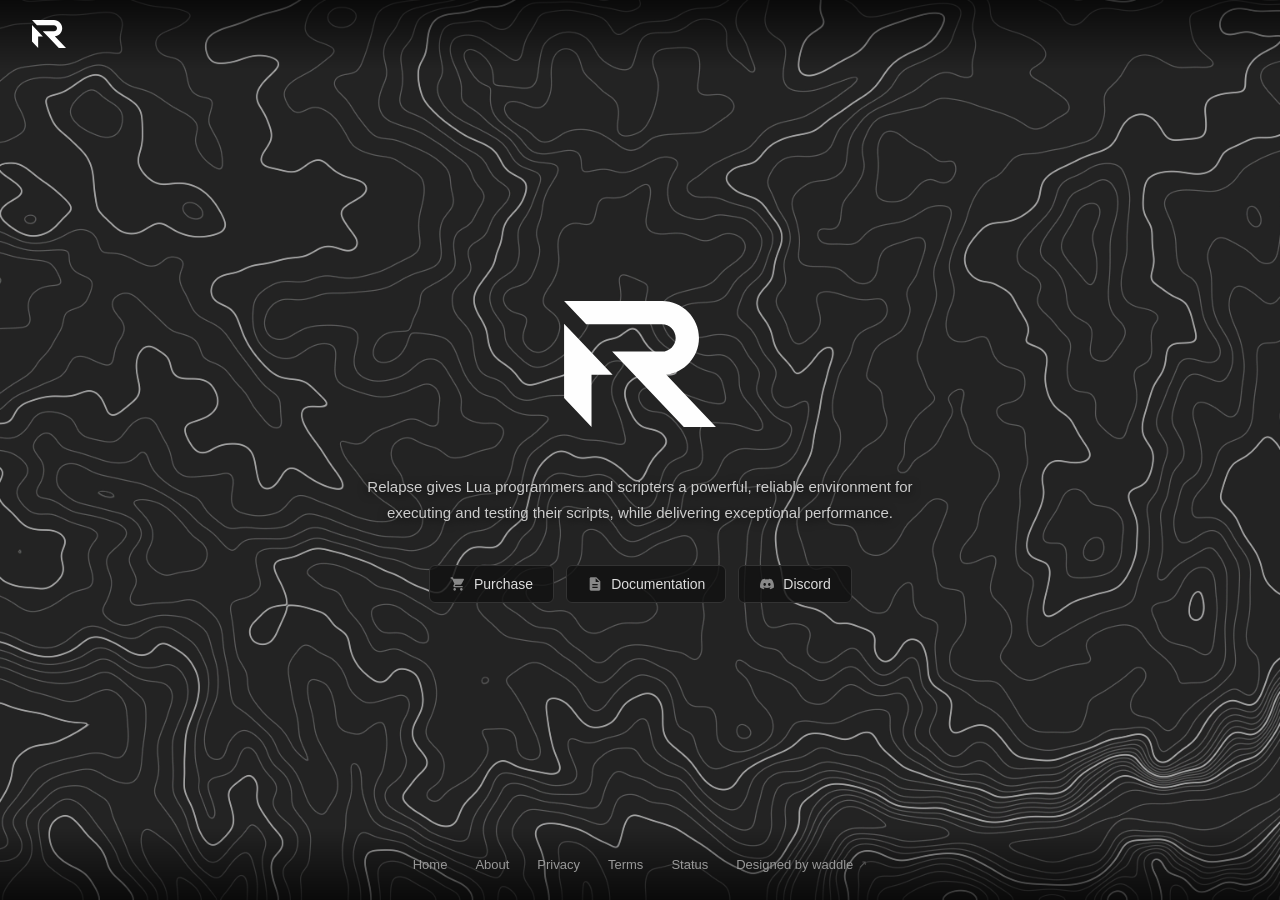
==== index.html @ ad413be1 "Fix HTML encoding issues in index.html" ====
<!DOCTYPE html>
<html lang="en">
<head>
  <meta charset="UTF-8">
  <meta name="viewport" content="width=device-width, initial-scale=1.0">
  <title>Relapse - The best </title>
   <link rel="stylesheet" href="reassets/restyle.css">
  <meta property="og:type" content="website">
  <meta property="og:site_name" content="Relapse">
  <meta property="og:title" content="Relapse — The best">
  <meta property="og:description" content="Relapse gives Lua programmers and scripters a powerful, reliable environment for executing and testing their scripts, while delivering exceptional performance..">
  <meta property="og:image" content="https://getrelapse.xyz/reassets/relapse2.svg">
  <meta property="og:url" content="https://getrelapse.xyz/
  <base target="_blank">
</head>
<body>

  <div class="topbar">
    <img src="reassets/relapse2.svg" alt="Relapse logo">
   <!-- <a class="login-btn" href="#">
      <svg width="14" height="14" viewBox="0 0 24 24" fill="#888"><path d="M12 12c2.21 0 4-1.79 4-4s-1.79-4-4-4-4 1.79-4 4 1.79 4 4 4zm0 2c-2.67 0-8 1.34-8 4v2h16v-2c0-2.66-5.33-4-8-4z"/></svg>
      Login
    </a> -->
  </div>

  <div class="hero">
    <div class="logo-row">
      <img src="reassets/relapse2.svg" alt="Relapse logo">
    </div>

    <p class="tagline">
    Relapse gives Lua programmers and scripters a powerful, reliable environment for 
    executing and testing their scripts, while delivering exceptional performance.
    </p>

    <div class="buttons">
      <a class="btn" href="https://get-relapse.mysellauth.com/product/relapse-key" target="_blank">
        <svg viewBox="0 0 24 24"><path d="M7 18c-1.1 0-1.99.9-1.99 2S5.9 22 7 22s2-.9 2-2-.9-2-2-2zM1 2v2h2l3.6 7.59-1.35 2.45c-.16.28-.25.61-.25.96 0 1.1.9 2 2 2h12v-2H7.42c-.14 0-.25-.11-.25-.25l.03-.12.9-1.63h7.45c.75 0 1.41-.41 1.75-1.03l3.58-6.49c.08-.14.12-.31.12-.49 0-.55-.45-1-1-1H5.21l-.94-2H1zm16 16c-1.1 0-1.99.9-1.99 2s.89 2 1.99 2 2-.9 2-2-.9-2-2-2z"/></svg>
        Purchase
      </a>
      <a class="btn" href="/docs.html" target="_blank">
        <svg viewBox="0 0 24 24"><path d="M14 2H6c-1.1 0-1.99.9-1.99 2L4 20c0 1.1.89 2 1.99 2H18c1.1 0 2-.9 2-2V8l-6-6zm2 16H8v-2h8v2zm0-4H8v-2h8v2zm-3-5V3.5L18.5 9H13z"/></svg>
        Documentation
      </a>
      <a class="btn" href="https://discord.gg/FCsgD7P6dp" target="_blank">
        <svg viewBox="0 0 24 24"><path d="M19.27 5.33C17.94 4.71 16.5 4.26 15 4a.09.09 0 0 0-.07.03c-.18.33-.39.76-.53 1.09a16.09 16.09 0 0 0-4.8 0c-.14-.34-.35-.76-.54-1.09c-.01-.02-.04-.03-.07-.03c-1.5.26-2.93.71-4.27 1.33c-.01 0-.02.01-.03.02c-2.72 4.07-3.47 8.03-3.1 11.95c0 .02.01.04.03.05c1.8 1.32 3.53 2.12 5.24 2.65c.03.01.06 0 .07-.02c.4-.55.76-1.13 1.07-1.74c.02-.04 0-.08-.04-.09c-.57-.22-1.11-.48-1.64-.78c-.04-.02-.04-.08-.01-.11c.11-.08.22-.17.33-.25c.02-.02.05-.02.07-.01c3.44 1.57 7.15 1.57 10.55 0c.02-.01.05-.01.07.01c.11.09.22.17.33.26c.04.03.04.09-.01.11c-.52.31-1.07.56-1.64.78c-.04.01-.05.06-.04.09c.32.61.68 1.19 1.07 1.74c.03.01.06.02.09.01c1.72-.53 3.45-1.33 5.25-2.65c.02-.01.03-.03.03-.05c.44-4.53-.73-8.46-3.1-11.95c-.01-.01-.02-.02-.04-.02zM8.52 14.91c-1.03 0-1.89-.95-1.89-2.12s.84-2.12 1.89-2.12c1.06 0 1.9.96 1.89 2.12c0 1.17-.84 2.12-1.89 2.12zm6.97 0c-1.03 0-1.89-.95-1.89-2.12s.84-2.12 1.89-2.12c1.06 0 1.9.96 1.89 2.12c0 1.17-.83 2.12-1.89 2.12z"/></svg>
        Discord
      </a>
    </div>
  </div>

<div class="footer">
  <a href="index.html">Home</a>
  <a href="#">About</a>
  <a href="#">Privacy</a>
  <a href="tos.html">Terms</a>
  <a href="#">Status</a>
  <a class="credit" href="https://waddles.cafe" target="_blank" rel="noopener">Designed by waddle</a>
</div>

</body>
</html>
---- reassets/restyle.css ----
* { margin: 0; padding: 0; box-sizing: border-box; }

html {
  width: 100%;
  height: 100%;
}

body {
  width: 100%;
  min-height: 100%;
  background: #000;
  color: #fff;
  font-family: -apple-system, BlinkMacSystemFont, "Segoe UI", Roboto, Helvetica, Arial, sans-serif;
  display: flex;
  flex-direction: column;
  background-image: url('bckgrnd.png');
  background-size: cover;
  background-position: center;
  background-repeat: no-repeat;
  background-attachment: fixed;
}

body.no-scroll {
  overflow: hidden;
  height: 100vh;
}

@keyframes waveIn {
  0% {
    opacity: 0;
    transform: translate3d(-24px, 40px, 0) scale(0.99);
    filter: blur(8px);
  }
  70% {
    opacity: 1;
    filter: blur(0);
  }
  100% {
    opacity: 1;
    transform: translate3d(0, 0, 0) scale(1);
    filter: blur(0);
  }
}

@keyframes floatSway {
  0%, 100% { transform: translate3d(0, 0, 0); }
  33%      { transform: translate3d(2px, -3px, 0); }
  66%      { transform: translate3d(-2px, 2px, 0); }
}

.topbar {
  display: flex;
  justify-content: space-between;
  align-items: center;
  padding: 20px 32px;
  background: linear-gradient(to bottom, rgba(0,0,0,0.7) 0%, rgba(0,0,0,0) 100%);
  opacity: 0;
  will-change: transform, opacity, filter;
  animation: waveIn 2.4s cubic-bezier(0.22, 1, 0.36, 1) forwards;
  animation-delay: 0.05s;
}

.topbar img {
  height: 28px;
  width: auto;
}

.login-btn {
  display: flex;
  align-items: center;
  gap: 6px;
  background: #111;
  border: 1px solid #222;
  color: #ccc;
  padding: 6px 14px;
  border-radius: 6px;
  font-size: 13px;
  cursor: pointer;
  text-decoration: none;
  transition: background 0.15s;
}

.login-btn:hover { background: #1a1a1a; }

.hero {
  flex: 1;
  display: flex;
  flex-direction: column;
  align-items: center;
  justify-content: center;
  text-align: center;
  padding: 40px 20px;
}

.logo-row {
  display: flex;
  align-items: center;
  justify-content: center;
  margin-bottom: 40px;
  opacity: 0;
  will-change: transform, opacity, filter;
  animation: waveIn 2.4s cubic-bezier(0.22, 1, 0.36, 1) forwards;
  animation-delay: 0.2s;
}

.logo-row img {
  height: 140px;
  width: auto;
  max-width: 90%;
  object-fit: contain;
  will-change: transform;
  animation: floatSway 10s ease-in-out infinite;
  animation-delay: 2.8s;
}

.logo-row h1 {
  font-size: 88px;
  font-weight: 600;
  letter-spacing: -2px;
  color: #fff;
  text-shadow: 0 0 20px rgba(0, 0, 0, 0.8);
}

.tagline {
  max-width: 560px;
  color: #ccc;
  font-size: 15px;
  line-height: 1.7;
  margin-bottom: 40px;
  text-shadow: 0 2px 10px rgba(0, 0, 0, 0.8);
  opacity: 0;
  will-change: transform, opacity, filter;
  animation: waveIn 2.4s cubic-bezier(0.22, 1, 0.36, 1) forwards;
  animation-delay: 0.4s;
}

.buttons {
  display: flex;
  gap: 12px;
  opacity: 0;
  will-change: transform, opacity, filter;
  animation: waveIn 2.4s cubic-bezier(0.22, 1, 0.36, 1) forwards;
  animation-delay: 0.6s;
}

.btn {
  display: flex;
  align-items: center;
  gap: 8px;
  background: rgba(17, 17, 17, 0.8);
  border: 1px solid #333;
  color: #ddd;
  padding: 10px 20px;
  border-radius: 6px;
  font-size: 14px;
  font-weight: 500;
  cursor: pointer;
  text-decoration: none;
  transition: background 0.2s ease, border-color 0.2s ease, transform 0.2s ease;
}

.btn:hover {
  background: #1a1a1a;
  border-color: #444;
  transform: translateY(-1px);
}

.btn svg {
  width: 16px;
  height: 16px;
  fill: #888;
  transition: fill 0.2s ease;
}

.btn:hover svg {
  fill: #bbb;
}

.footer {
  display: flex;
  justify-content: center;
  gap: 28px;
  padding: 28px 20px;
  background: linear-gradient(to top, rgba(0,0,0,0.7) 0%, rgba(0,0,0,0) 100%);
  opacity: 0;
  will-change: transform, opacity, filter;
  animation: waveIn 2.4s cubic-bezier(0.22, 1, 0.36, 1) forwards;
  animation-delay: 0.8s;
}

.footer a {
  color: #999;
  font-size: 13px;
  text-decoration: none;
  transition: color 0.2s ease;
}

.footer a:hover { color: #ddd; }


.footer .credit {
  display: inline-flex;
  align-items: center;
  gap: 5px;
}

.footer .credit::after {
  content: '↗';
  font-size: 11px;
  color: #555;
  transition: color 0.2s ease;
}

.footer .credit:hover::after {
  color: #c084fc;
}

.article-wrap {
  flex: 1;
  display: flex;
  flex-direction: column;
  padding: 20px 24px 80px;
  max-width: 640px;
  margin: 0 auto;
  width: 100%;
  opacity: 0;
  will-change: transform, opacity, filter;
  animation: waveIn 2.4s cubic-bezier(0.22, 1, 0.36, 1) forwards;
  animation-delay: 0.2s;
}

.back {
  display: inline-flex;
  align-items: center;
  gap: 6px;
  font-size: 13px;
  color: #666;
  margin-bottom: 40px;
  text-decoration: none;
  transition: color .15s ease;
}

.back:hover {
  color: #fff;
}

.article-title {
  font-size: clamp(26px, 5vw, 34px);
  font-weight: 600;
  letter-spacing: -1px;
  color: #fff;
  margin-bottom: 6px;
  text-shadow: 0 0 20px rgba(0, 0, 0, 0.8);
}

.article-updated {
  font-size: 12.5px;
  color: #666;
  margin-bottom: 44px;
  letter-spacing: 0.02em;
}

.article {
  width: 100%;
}

.article-lead {
  font-size: 15px;
  line-height: 1.75;
  color: #b8b8be;
  margin-bottom: 44px;
  text-shadow: 0 2px 10px rgba(0, 0, 0, 0.8);
}

.article-card {
  margin-bottom: 36px;
}

.article-card h2 {
  font-size: 16px;
  font-weight: 600;
  color: #fff;
  margin-bottom: 8px;
  letter-spacing: -0.2px;
  text-shadow: 0 0 20px rgba(0, 0, 0, 0.8);
}

.article-card p {
  font-size: 14.5px;
  line-height: 1.75;
  color: #999;
  text-shadow: 0 2px 10px rgba(0, 0, 0, 0.8);
}

@media (prefers-reduced-motion: reduce) {
  .topbar,
  .logo-row,
  .tagline,
  .buttons,
  .footer,
  .logo-row img,
  .article-wrap {
    animation: none;
    opacity: 1;
    transform: none;
    filter: none;
  }
}

@media (max-width: 640px) {
  .logo-row img { height: 80px; }
  .buttons { flex-direction: column; width: 100%; max-width: 280px; }
  .btn { justify-content: center; }
  .hero { padding: 24px 16px; }
  .tagline { font-size: 13px; }
  .topbar { padding: 16px 20px; }
  .topbar img { height: 22px; }

  .article-wrap { padding: 16px 20px 60px; }
  .article-card { margin-bottom: 28px; }
  .article-lead { margin-bottom: 32px; }
}

.docs-topsearch {
  position: relative;
  display: flex;
  align-items: center;
  gap: 8px;
  background: rgba(17, 17, 17, 0.7);
  border: 1px solid #262626;
  border-radius: 8px;
  padding: 7px 10px;
  min-width: 280px;
  transition: border-color 0.15s ease, background 0.15s ease;
}

.docs-topsearch:focus-within {
  border-color: #3a3a3a;
  background: rgba(22, 22, 22, 0.9);
}

.docs-topsearch svg { color: #555; flex-shrink: 0; }

.docs-topsearch input {
  flex: 1;
  min-width: 0;
  background: none;
  border: none;
  outline: none;
  color: #e0e0e4;
  font-family: inherit;
  font-size: 13px;
  padding: 0;
}

.docs-topsearch input::placeholder { color: #555; }

.docs-topsearch kbd {
  font-family: ui-monospace, "SF Mono", Menlo, monospace;
  font-size: 10.5px;
  background: rgba(255, 255, 255, 0.05);
  border: 1px solid #2a2a2a;
  border-radius: 4px;
  padding: 2px 5px;
  color: #666;
  flex-shrink: 0;
}

.docs-topsearch .docs-results {
  position: absolute;
  top: calc(100% + 6px);
  right: 0;
  width: 320px;
  max-height: 380px;
  overflow-y: auto;
  display: none;
  flex-direction: column;
  gap: 2px;
  background: rgba(17, 17, 17, 0.98);
  border: 1px solid #262626;
  border-radius: 8px;
  padding: 6px;
  margin: 0;
  z-index: 200;
  box-shadow: 0 8px 32px rgba(0, 0, 0, 0.5);
}

.docs-topsearch .docs-results.on { display: flex; }

.docs-result-label {
  font-size: 10.5px;
  font-weight: 600;
  letter-spacing: 0.08em;
  text-transform: uppercase;
  color: #555;
  padding: 6px 8px 4px;
}

.docs-result {
  display: flex;
  align-items: center;
  justify-content: space-between;
  gap: 8px;
  padding: 7px 8px;
  border-radius: 6px;
  text-decoration: none;
  transition: background 0.12s ease;
}

.docs-result:hover { background: rgba(255, 255, 255, 0.04); }

.docs-result-title {
  font-size: 13px;
  color: #b8b8be;
  white-space: nowrap;
  overflow: hidden;
  text-overflow: ellipsis;
}

.docs-result-title mark {
  background: rgba(192, 132, 252, 0.25);
  color: #e0c8ff;
  border-radius: 2px;
  padding: 0 2px;
}

.docs-result-type {
  font-size: 10px;
  text-transform: uppercase;
  letter-spacing: 0.06em;
  color: #555;
  flex-shrink: 0;
}

.docs-result-none {
  font-size: 13px;
  color: #666;
  padding: 10px 8px;
  text-align: center;
}

.docs-layout {
  flex: 1;
  display: grid;
  grid-template-columns: 240px minmax(0, 1fr);
  gap: 56px;
  max-width: 1000px;
  width: 100%;
  margin: 0 auto;
  padding: 20px 40px 80px;
  opacity: 0;
  will-change: transform, opacity, filter;
  animation: waveIn 2.4s cubic-bezier(0.22, 1, 0.36, 1) forwards;
  animation-delay: 0.2s;
}

.docs-side {
  position: sticky;
  top: 80px;
  align-self: start;
  max-height: calc(100vh - 100px);
  overflow-y: auto;
  display: flex;
  flex-direction: column;
  gap: 24px;
  padding-right: 8px;
  scrollbar-width: thin;
  scrollbar-color: #2a2a2a transparent;
}

.docs-side::-webkit-scrollbar { width: 4px; }
.docs-side::-webkit-scrollbar-thumb { background: #2a2a2a; border-radius: 2px; }

.docs-side-group { display: flex; flex-direction: column; }

.docs-side-group h3 {
  font-size: 11px;
  font-weight: 600;
  letter-spacing: 0.1em;
  text-transform: uppercase;
  color: #555;
  margin-bottom: 10px;
  padding-left: 10px;
}

.docs-side-link {
  display: block;
  padding: 6px 10px;
  font-size: 13.5px;
  color: #a0a0a6;
  text-decoration: none;
  border-radius: 6px;
  transition: color 0.15s ease, background 0.15s ease;
}

.docs-side-link:hover { color: #e8e8ec; background: rgba(255, 255, 255, 0.04); }
.docs-side-link.current { color: #fff; background: rgba(255, 255, 255, 0.06); }

.docs-main { min-width: 0; }

.docs-section { display: none; opacity: 0; will-change: transform, opacity, filter; }

.docs-section.active {
  display: block;
  animation: waveIn 0.9s cubic-bezier(0.22, 1, 0.36, 1) forwards;
}

.docs-breadcrumb {
  display: flex;
  align-items: center;
  gap: 8px;
  font-size: 12.5px;
  color: #666;
  margin-bottom: 18px;
}

.docs-breadcrumb .sep { color: #333; }

.docs-category-label {
  font-size: 12px;
  color: #666;
  margin-bottom: 6px;
}

.docs-title {
  font-size: clamp(32px, 5vw, 44px);
  font-weight: 700;
  letter-spacing: -1.5px;
  line-height: 1.1;
  color: #fff;
  margin-bottom: 14px;
  text-shadow: 0 0 20px rgba(0, 0, 0, 0.8);
}

.docs-title-sm {
  font-size: clamp(26px, 4vw, 34px);
  font-weight: 700;
  letter-spacing: -1px;
  line-height: 1.15;
  color: #fff;
  margin-bottom: 12px;
  text-shadow: 0 0 20px rgba(0, 0, 0, 0.8);
}

.docs-fn-title {
  font-family: ui-monospace, "SF Mono", Menlo, monospace;
  font-size: clamp(24px, 4vw, 32px);
  font-weight: 600;
  letter-spacing: -0.5px;
  line-height: 1.2;
  color: #fff;
  margin-bottom: 12px;
  text-shadow: 0 0 20px rgba(0, 0, 0, 0.8);
}

.docs-lead {
  font-size: 15px;
  line-height: 1.75;
  color: #b8b8be;
  max-width: 60ch;
  margin-bottom: 36px;
  text-shadow: 0 2px 10px rgba(0, 0, 0, 0.8);
}

.docs-note {
  background: rgba(17, 17, 17, 0.7);
  border: 1px solid #262626;
  border-radius: 8px;
  padding: 16px 20px;
  margin-bottom: 40px;
}

.docs-note h3 {
  font-size: 14px;
  font-weight: 600;
  color: #fff;
  margin-bottom: 6px;
}

.docs-note p {
  font-size: 13.5px;
  line-height: 1.7;
  color: #999;
}

.docs-note a {
  color: #b0b0b6;
  text-decoration: none;
  border-bottom: 1px solid #3a3a3a;
  transition: color 0.15s ease, border-color 0.15s ease;
}

.docs-note a:hover { color: #e8e8ec; border-bottom-color: #666; }

.docs-h2 {
  font-size: 20px;
  font-weight: 600;
  letter-spacing: -0.4px;
  color: #fff;
  margin-bottom: 12px;
  margin-top: 32px;
  text-shadow: 0 0 20px rgba(0, 0, 0, 0.8);
}

.docs-p {
  font-size: 14.5px;
  line-height: 1.75;
  color: #999;
  margin-bottom: 20px;
  text-shadow: 0 2px 10px rgba(0, 0, 0, 0.8);
}

.docs-p kbd {
  font-family: ui-monospace, "SF Mono", Menlo, monospace;
  font-size: 11.5px;
  background: rgba(255, 255, 255, 0.06);
  border: 1px solid #2a2a2a;
  border-radius: 4px;
  padding: 2px 6px;
  color: #ccc;
}

.docs-h3 {
  font-size: 11px;
  font-weight: 600;
  letter-spacing: 0.1em;
  text-transform: uppercase;
  color: #555;
  margin-bottom: 16px;
}

.docs-functions { display: flex; flex-direction: column; gap: 6px; }

.docs-fn {
  display: grid;
  grid-template-columns: 200px 1fr auto;
  align-items: center;
  gap: 18px;
  background: #0d0d0f;
  border: 1px solid #1e1e22;
  border-radius: 6px;
  padding: 12px 16px;
  text-decoration: none;
  transition: background 0.15s ease, border-color 0.15s ease;
  cursor: pointer;
}

.docs-fn:hover {
  background: #131316;
  border-color: #2e2e34;
}

.docs-fn-name {
  font-family: ui-monospace, "SF Mono", Menlo, monospace;
  font-size: 13px;
  color: #d8d8dc;
  white-space: nowrap;
  overflow: hidden;
  text-overflow: ellipsis;
}

.docs-fn-desc {
  font-size: 13.5px;
  line-height: 1.55;
  color: #8a8a90;
}

.docs-fn svg { color: #4a4a52; flex-shrink: 0; transition: color 0.15s ease; }
.docs-fn:hover svg { color: #d8d8dc; }

.docs-code {
  background: #0d0d0f;
  border: 1px solid #1e1e22;
  border-radius: 6px;
  overflow: hidden;
  margin-bottom: 8px;
}

.docs-code-head {
  display: flex;
  align-items: center;
  justify-content: space-between;
  padding: 8px 12px;
  background: #131316;
  border-bottom: 1px solid #1e1e22;
}

.docs-code-lang {
  display: flex;
  align-items: center;
  gap: 6px;
  font-size: 12px;
  color: #8a8a90;
}

.docs-code-lang::before {
  content: '';
  width: 12px;
  height: 12px;
  border-radius: 3px;
  background: #2e2e34;
}

.docs-copy {
  display: flex;
  align-items: center;
  gap: 6px;
  background: transparent;
  border: 1px solid #262626;
  border-radius: 5px;
  padding: 4px 9px;
  font-family: inherit;
  font-size: 11.5px;
  color: #8a8a90;
  cursor: pointer;
  transition: color 0.15s ease, border-color 0.15s ease, background 0.15s ease;
}

.docs-copy:hover {
  color: #d8d8dc;
  border-color: #3a3a3a;
  background: #1a1a1e;
}

.docs-copy.copied {
  color: #c084fc;
  border-color: rgba(192, 132, 252, 0.4);
  background: rgba(192, 132, 252, 0.08);
}

.docs-copy svg { flex-shrink: 0; }

.docs-code-body {
  margin: 0;
  padding: 14px 16px;
  overflow-x: auto;
  font-family: ui-monospace, "SF Mono", Menlo, monospace;
  font-size: 12.5px;
  line-height: 1.7;
  color: #c8c8ce;
  white-space: pre;
}

.docs-code-body code {
  font-family: inherit;
  font-size: inherit;
  color: inherit;
  background: none;
  padding: 0;
}

.docs-nav {
  display: grid;
  grid-template-columns: 1fr 1fr;
  gap: 12px;
  margin-top: 56px;
}

.docs-nav-btn {
  display: flex;
  flex-direction: column;
  gap: 4px;
  background: rgba(17, 17, 17, 0.7);
  border: 1px solid #262626;
  border-radius: 8px;
  padding: 14px 18px;
  text-decoration: none;
  transition: background 0.15s ease, border-color 0.15s ease;
  cursor: pointer;
}

.docs-nav-btn:hover { background: rgba(26, 26, 26, 0.9); border-color: #3a3a3a; }

.docs-nav-next { text-align: right; }

.docs-nav-label {
  font-size: 11px;
  font-weight: 600;
  letter-spacing: 0.06em;
  text-transform: uppercase;
  color: #555;
}

.docs-nav-title {
  font-family: ui-monospace, "SF Mono", Menlo, monospace;
  font-size: 13px;
  color: #c8c8ce;
}

@media (max-width: 900px) {
  .docs-topsearch { min-width: 200px; }
  .docs-topsearch kbd { display: none; }
}

@media (max-width: 760px) {
  .docs-layout {
    grid-template-columns: 1fr;
    padding: 16px 20px 60px;
    gap: 28px;
  }

  .docs-side { position: static; max-height: none; overflow: visible; }

  .docs-fn {
    grid-template-columns: 1fr auto;
    gap: 10px;
  }

  .docs-fn-name { grid-column: 1 / -1; }

  .docs-nav { grid-template-columns: 1fr; }

  .docs-topsearch { min-width: 0; flex: 1; }
  .docs-topsearch input { font-size: 12px; }
}
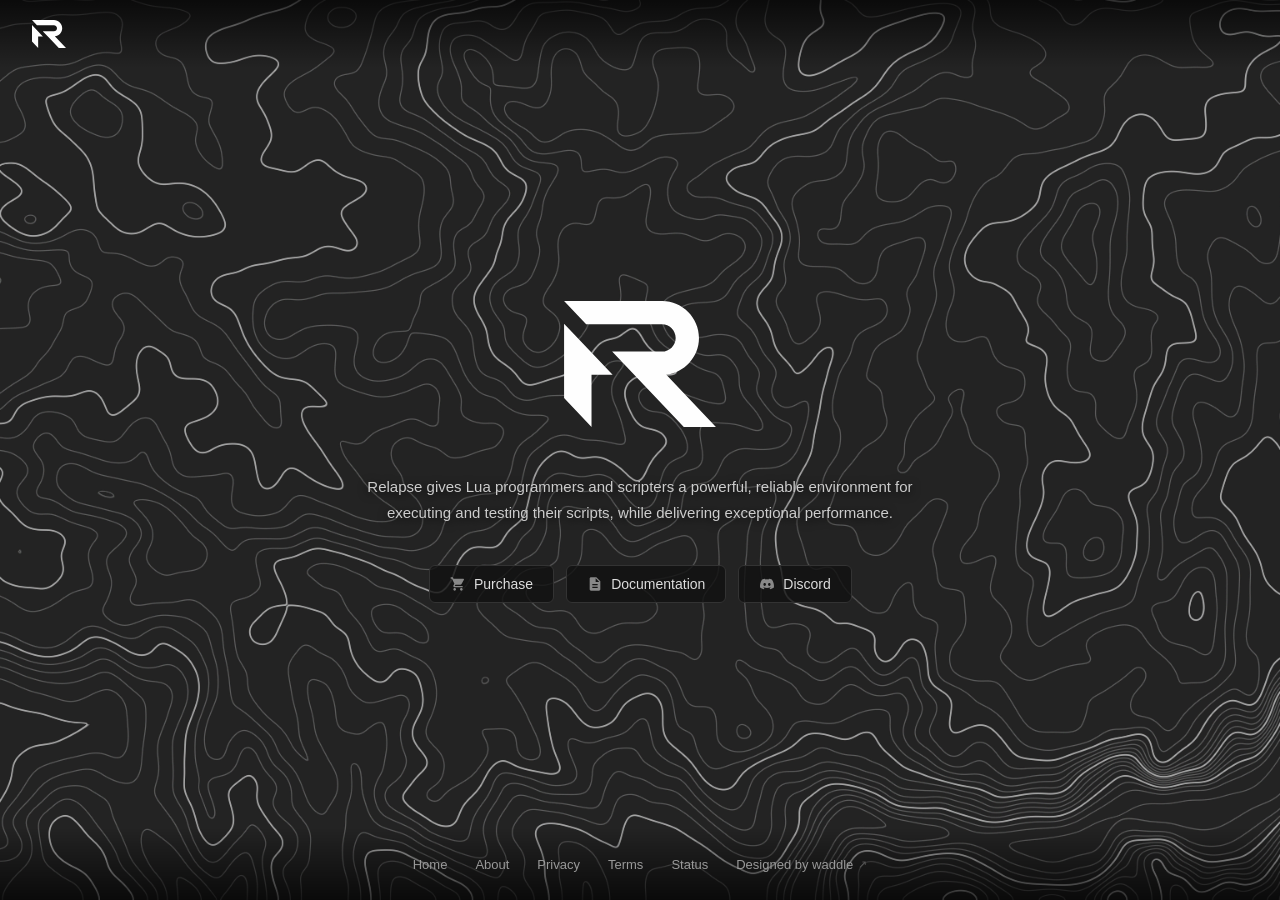
==== commit d3ec6038: "Fix HTML formatting issues in index.html" ====
--- a/index.html
+++ b/index.html
@@ -4,7 +4,7 @@
   <meta charset="UTF-8">
   <meta name="viewport" content="width=device-width, initial-scale=1.0">
   <title>Relapse - The best </title>
-   <link rel="stylesheet" href="reassets/restyle.css">
+  <link rel="stylesheet" href="reassets/restyle.css">
   <meta property="og:type" content="website">
   <meta property="og:site_name" content="Relapse">
   <meta property="og:title" content="Relapse — The best">
--- a/reassets/restyle.css
+++ b/reassets/restyle.css
@@ -54,10 +54,6 @@
   align-items: center;
   padding: 20px 32px;
   background: linear-gradient(to bottom, rgba(0,0,0,0.7) 0%, rgba(0,0,0,0) 100%);
-  opacity: 0;
-  will-change: transform, opacity, filter;
-  animation: waveIn 2.4s cubic-bezier(0.22, 1, 0.36, 1) forwards;
-  animation-delay: 0.05s;
 }
 
 .topbar img {
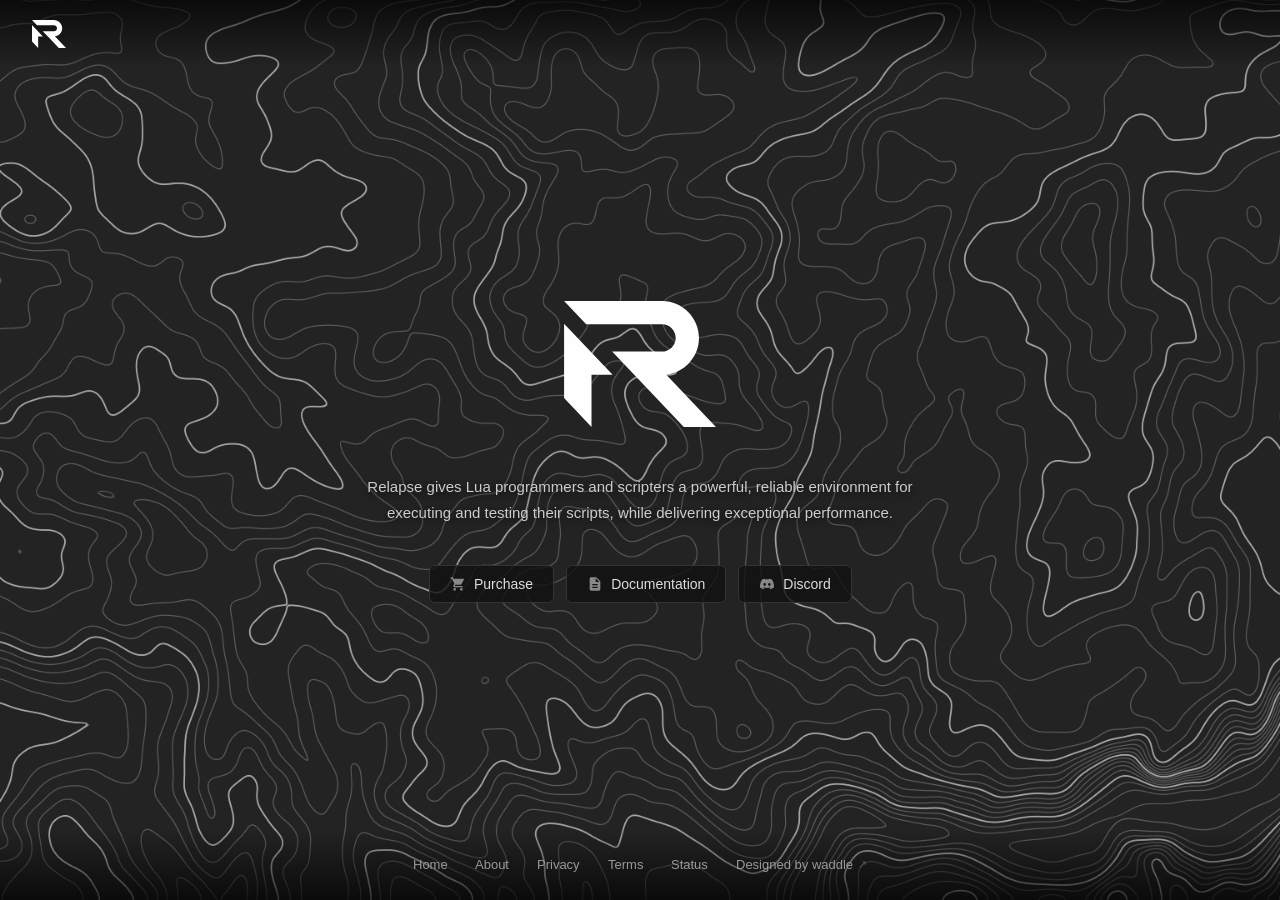
==== commit f17c5c98: "Fix HTML formatting issues in index.html" ====
--- a/index.html
+++ b/index.html
@@ -8,7 +8,7 @@
   <meta property="og:type" content="website">
   <meta property="og:site_name" content="Relapse">
   <meta property="og:title" content="Relapse — The best">
-  <meta property="og:description" content="Relapse gives Lua programmers and scripters a powerful, reliable environment for executing and testing their scripts, while delivering exceptional performance..">
+  <meta property="og:description" content="Relapse gives Lua programmers and scripters a powerful, reliable environment for executing and testing their scripts, while delivering exceptional performance.">
   <meta property="og:image" content="https://getrelapse.xyz/reassets/relapse2.svg">
   <meta property="og:url" content="https://getrelapse.xyz/
   <base target="_blank">
--- a/reassets/restyle.css
+++ b/reassets/restyle.css
@@ -59,6 +59,10 @@
 .topbar img {
   height: 28px;
   width: auto;
+  opacity: 0;
+  will-change: transform, opacity, filter;
+  animation: waveIn 2.4s cubic-bezier(0.22, 1, 0.36, 1) forwards;
+  animation-delay: 0.05s;
 }
 
 .login-btn {
@@ -74,6 +78,10 @@
   cursor: pointer;
   text-decoration: none;
   transition: background 0.15s;
+  opacity: 0;
+  will-change: transform, opacity, filter;
+  animation: waveIn 2.4s cubic-bezier(0.22, 1, 0.36, 1) forwards;
+  animation-delay: 0.15s;
 }
 
 .login-btn:hover { background: #1a1a1a; }
@@ -178,10 +186,6 @@
   gap: 28px;
   padding: 28px 20px;
   background: linear-gradient(to top, rgba(0,0,0,0.7) 0%, rgba(0,0,0,0) 100%);
-  opacity: 0;
-  will-change: transform, opacity, filter;
-  animation: waveIn 2.4s cubic-bezier(0.22, 1, 0.36, 1) forwards;
-  animation-delay: 0.8s;
 }
 
 .footer a {
@@ -189,10 +193,19 @@
   font-size: 13px;
   text-decoration: none;
   transition: color 0.2s ease;
-}
+  opacity: 0;
+  will-change: transform, opacity, filter;
+  animation: waveIn 2.4s cubic-bezier(0.22, 1, 0.36, 1) forwards;
+}
+
+.footer a:nth-child(1) { animation-delay: 0.8s; }
+.footer a:nth-child(2) { animation-delay: 0.85s; }
+.footer a:nth-child(3) { animation-delay: 0.9s; }
+.footer a:nth-child(4) { animation-delay: 0.95s; }
+.footer a:nth-child(5) { animation-delay: 1s; }
+.footer a:nth-child(6) { animation-delay: 1.05s; }
 
 .footer a:hover { color: #ddd; }
-
 
 .footer .credit {
   display: inline-flex;
@@ -219,10 +232,6 @@
   max-width: 640px;
   margin: 0 auto;
   width: 100%;
-  opacity: 0;
-  will-change: transform, opacity, filter;
-  animation: waveIn 2.4s cubic-bezier(0.22, 1, 0.36, 1) forwards;
-  animation-delay: 0.2s;
 }
 
 .back {
@@ -234,6 +243,10 @@
   margin-bottom: 40px;
   text-decoration: none;
   transition: color .15s ease;
+  opacity: 0;
+  will-change: transform, opacity, filter;
+  animation: waveIn 2.4s cubic-bezier(0.22, 1, 0.36, 1) forwards;
+  animation-delay: 0.1s;
 }
 
 .back:hover {
@@ -247,6 +260,10 @@
   color: #fff;
   margin-bottom: 6px;
   text-shadow: 0 0 20px rgba(0, 0, 0, 0.8);
+  opacity: 0;
+  will-change: transform, opacity, filter;
+  animation: waveIn 2.4s cubic-bezier(0.22, 1, 0.36, 1) forwards;
+  animation-delay: 0.2s;
 }
 
 .article-updated {
@@ -254,10 +271,18 @@
   color: #666;
   margin-bottom: 44px;
   letter-spacing: 0.02em;
+  opacity: 0;
+  will-change: transform, opacity, filter;
+  animation: waveIn 2.4s cubic-bezier(0.22, 1, 0.36, 1) forwards;
+  animation-delay: 0.3s;
 }
 
 .article {
   width: 100%;
+  opacity: 0;
+  will-change: transform, opacity, filter;
+  animation: waveIn 2.4s cubic-bezier(0.22, 1, 0.36, 1) forwards;
+  animation-delay: 0.4s;
 }
 
 .article-lead {
@@ -289,13 +314,18 @@
 }
 
 @media (prefers-reduced-motion: reduce) {
-  .topbar,
+  .topbar img,
+  .login-btn,
   .logo-row,
   .tagline,
   .buttons,
-  .footer,
-  .logo-row img,
-  .article-wrap {
+  .footer a,
+  .back,
+  .article-title,
+  .article-updated,
+  .article,
+  .docs-side,
+  .docs-section.active {
     animation: none;
     opacity: 1;
     transform: none;
@@ -444,10 +474,6 @@
   width: 100%;
   margin: 0 auto;
   padding: 20px 40px 80px;
-  opacity: 0;
-  will-change: transform, opacity, filter;
-  animation: waveIn 2.4s cubic-bezier(0.22, 1, 0.36, 1) forwards;
-  animation-delay: 0.2s;
 }
 
 .docs-side {
@@ -462,6 +488,10 @@
   padding-right: 8px;
   scrollbar-width: thin;
   scrollbar-color: #2a2a2a transparent;
+  opacity: 0;
+  will-change: transform, opacity, filter;
+  animation: waveIn 2.4s cubic-bezier(0.22, 1, 0.36, 1) forwards;
+  animation-delay: 0.2s;
 }
 
 .docs-side::-webkit-scrollbar { width: 4px; }
@@ -494,7 +524,7 @@
 
 .docs-main { min-width: 0; }
 
-.docs-section { display: none; opacity: 0; will-change: transform, opacity, filter; }
+.docs-section { display: none; }
 
 .docs-section.active {
   display: block;
@@ -732,9 +762,10 @@
   overflow-x: auto;
   font-family: ui-monospace, "SF Mono", Menlo, monospace;
   font-size: 12.5px;
-  line-height: 1.7;
+  line-height: 1.9;
   color: #c8c8ce;
-  white-space: pre;
+  white-space: pre-wrap;
+  word-break: break-word;
 }
 
 .docs-code-body code {
@@ -809,4 +840,3 @@
   .docs-topsearch { min-width: 0; flex: 1; }
   .docs-topsearch input { font-size: 12px; }
 }
-
